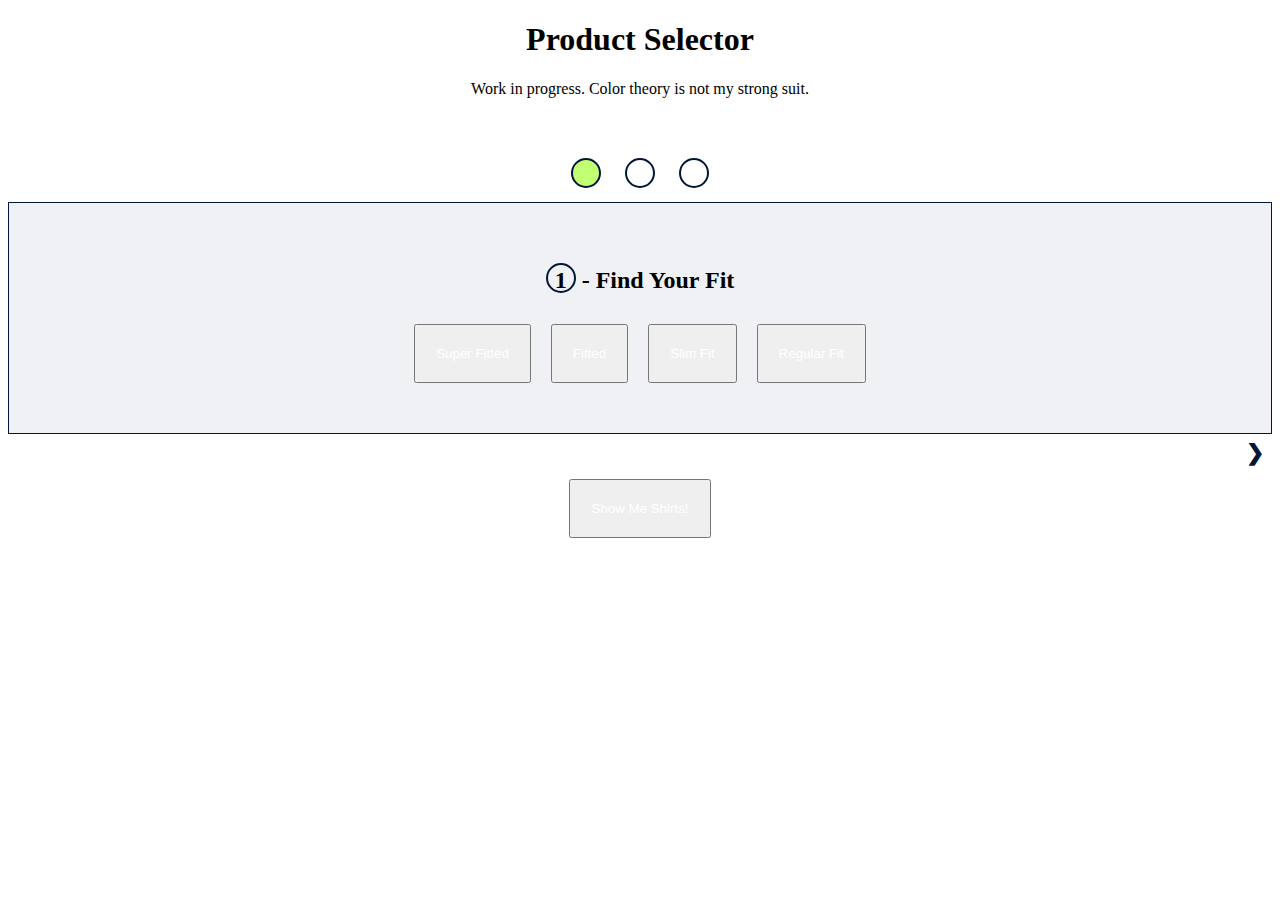
==== index.html @ 13cb2d7e "Created new file structure" ====
<!DOCTYPE html>
<html lang="en">
<head>
    <meta charset="UTF-8">
    <meta name="viewport" content="width=device-width, initial-scale=1.0">
    <title>Product Selector</title>
    <link rel="stylesheet" href="style.css">
</head>
<body>
    <section class="product-selector">
        <h1>Product Selector</h1>
        <p>Work in progress. Color theory is not my strong suit.</p>
      
        <div class="slider__dots">
          <span class="title--num slider__dot"></span>
          <span class="title--num slider__dot"></span>
          <span class="title--num slider__dot"></span>
        </div>
      
        <section class="category__slide fadeIn">
          <h2 class="category__title">
            <span class="title--num">1</span> - Find Your Fit
          </h2>
          <div class="fit">
            <button class="fit__btn" data-value="Super%20Fitted" data-type="fit">
              Super Fitted
            </button>
            <button data-value="Fitted" class="fit__btn" data-type="fit">
              Fitted
            </button>
            <button data-value="Slim%20Fit" class="fit__btn" data-type="fit">
              Slim Fit
            </button>
            <button data-value="Regular%20Fit" class="fit__btn" data-type="fit">
              Regular Fit
            </button>
          </div>
        </section>
      
        <section class="category__slide fadeIn">
          <h2 class="category__title">
            <span class="title--num">2</span> - Find Your Fabric
          </h2>
          <div class="fabric">
            <button class="fabric__btn" data-value="Oxford" data-type="FabType">
              Oxford
            </button>
            <button class="fabric__btn" data-value="Twill" data-type="FabType">
              Twill
            </button>
            <!-- <button class="fabric__btn" data-value='Herringbone' data-type='FabType'>Herringbone -almost no stock</button>  -->
            <button class="fabric__btn" data-value="Poplin" data-type="FabType">
              Poplin
            </button>
          </div>
        </section>
      
        <section class="category__slide fadeIn">
          <h2 class="category__title">
            <span class="title--num">3</span> - Find Your Cuff
          </h2>
          <div class="cuff">
            <button class="cuff__btn" data-value="Button%20Cuff" data-type="cuffType">
              Button Cuff
            </button>
            <button class="cuff__btn" data-value="Double%20Cuff" data-type="cuffType">
              Double Cuff
            </button>
          </div>
        </section>
      
        <!-- <section class="category__slide">
            <h2 class="category__title">Promotion</h2>
            <div class="promotion">
                <button class="promo__btn" data-value='4%20for%20£80' data-type='multibuy__offer'>4 for £80</button>
                <button class="promo__btn" data-value='4%20for%20£100' data-type='multibuy__offer'>4 for £100</button>
            </div>
        </section> -->
      
        <a class="slide--back">&#10094;</a>
        <a class="slide--next">&#10095;</a>
      
        <a id="final__btn" href=""
          ><button onclick="generateURL()">Show Me Shirts!</button></a
        >
      </section>
<script src="main.js"></script>
</body>
</html>
---- style.css ----
button {
    color: #fff;
    margin: 10px;
    padding: 20px;
  }

  .product-selector {
    margin-bottom: 35px;
  }

  .product-selector,
  .category__title,
  h1 {
    text-align: center !important;
  }

  .title--num {
    border: 2px solid #001539;
    border-radius: 50%;
    display: inline-block;
    height: 26px;
    line-height: 1.3;
    width: 26px;
    text-align: center;
  }

  .fit,
  .cuff,
  .fabric {
    display: flex;
    justify-content: center;
  }

  .product-selector p {
    margin-bottom: 50px;
  }

  .btn__active {
    background-color: #c3ff73;
    color: #001539;
  }

  .btn__active:hover {
    background-color: #c3ff73;
  }

  .category__slide {
    background: #f0f1f4;
    border: 1px solid #001539;
    display: none;
    margin-bottom: 35px;
    padding: 40px;
  }

  .control__buttons {
    margin-bottom: 20px;
  }

  .fadeIn {
    -webkit-animation-name: fadeIn;
    -webkit-animation-duration: 2s;
    animation-name: fadeIn;
    animation-duration: 2s;
  }

  @-webkit-keyframes fadeIn {
    from {
      opacity: 0.1;
    }
    to {
      opacity: 1;
    }
  }

  @keyframes fadeIn {
    from {
      opacity: 0.1;
    }
    to {
      opacity: 1;
    }
  }

  .product-selector .slide--back,
  .product-selector .slide--next {
    color: #001539;
    cursor: pointer;
    font-size: 22px;
    font-weight: bold;
    margin-top: -26px;
    padding: 16px;
    position: absolute;
    top: 50%;
    transition: 0.6s ease;
    user-select: none;
    width: auto;
  }

  .slide--back {
    left: 0;
  }

  .slide--next {
    right: 0;
  }

  .slide--back:hover,
  .slide--next:hover {
    background-color: #c3ff73;
    color: #fff;
  }

  .slider__dot {
    border: 2px solid #001539;
    margin: 10px;
  }

  .slider__dot--active {
    background: #c3ff73;
  }
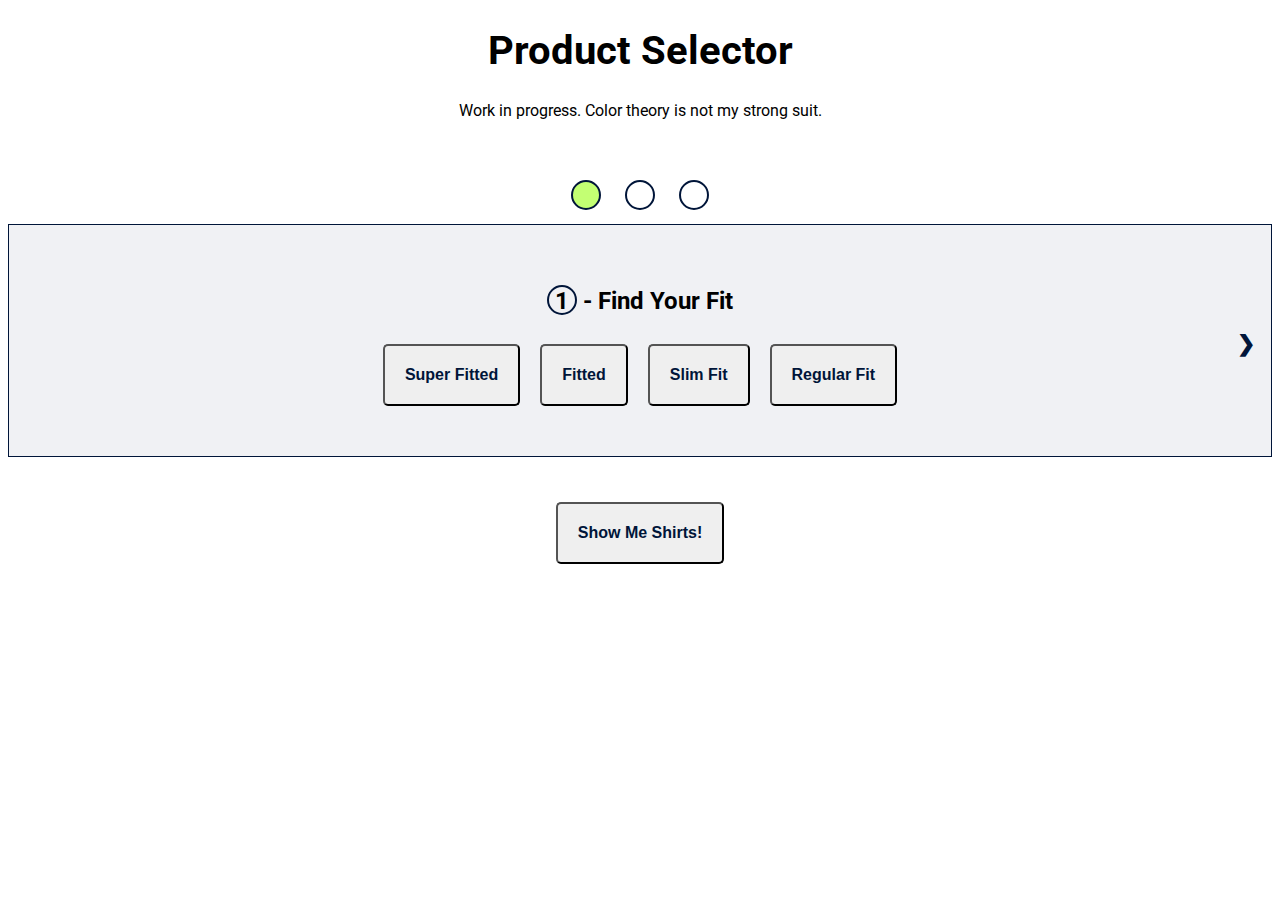
==== commit a81ad934: "Split file and minor tweaks" ====
--- a/index.html
+++ b/index.html
@@ -1,89 +1,89 @@
 <!DOCTYPE html>
 <html lang="en">
+
 <head>
     <meta charset="UTF-8">
     <meta name="viewport" content="width=device-width, initial-scale=1.0">
     <title>Product Selector</title>
     <link rel="stylesheet" href="style.css">
+    <link rel="preconnect" href="https://fonts.gstatic.com">
+    <link href="https://fonts.googleapis.com/css2?family=Roboto:wght@400;500;700&display=swap" rel="stylesheet">   
 </head>
+
 <body>
     <section class="product-selector">
+    
         <h1>Product Selector</h1>
         <p>Work in progress. Color theory is not my strong suit.</p>
-      
+    
         <div class="slider__dots">
-          <span class="title--num slider__dot"></span>
-          <span class="title--num slider__dot"></span>
-          <span class="title--num slider__dot"></span>
+            <span class="title--num slider__dot"></span>
+            <span class="title--num slider__dot"></span>
+            <span class="title--num slider__dot"></span>
         </div>
-      
-        <section class="category__slide fadeIn">
-          <h2 class="category__title">
-            <span class="title--num">1</span> - Find Your Fit
-          </h2>
-          <div class="fit">
-            <button class="fit__btn" data-value="Super%20Fitted" data-type="fit">
-              Super Fitted
-            </button>
-            <button data-value="Fitted" class="fit__btn" data-type="fit">
-              Fitted
-            </button>
-            <button data-value="Slim%20Fit" class="fit__btn" data-type="fit">
-              Slim Fit
-            </button>
-            <button data-value="Regular%20Fit" class="fit__btn" data-type="fit">
-              Regular Fit
-            </button>
-          </div>
+    
+        <section class="category__slide">
+            <a class="slide--back">&#10094;</a>
+
+            <section class="slide fadeIn">
+                <h2 class="category__title">
+                    <span class="title--num">1</span> - Find Your Fit
+                </h2>
+                <div class="fit">
+                    <button class="fit__btn" data-value="Super%20Fitted" data-type="fit">
+                        Super Fitted
+                    </button>
+                    <button data-value="Fitted" class="fit__btn" data-type="fit">
+                        Fitted
+                    </button>
+                    <button data-value="Slim%20Fit" class="fit__btn" data-type="fit">
+                        Slim Fit
+                    </button>
+                    <button data-value="Regular%20Fit" class="fit__btn" data-type="fit">
+                        Regular Fit
+                    </button>
+                </div>
+            </section>
+    
+            <section class="slide fadeIn">
+                <h2 class="category__title">
+                    <span class="title--num">2</span> - Find Your Fabric
+                </h2>
+                <div class="fabric">
+                    <button class="fabric__btn" data-value="Oxford" data-type="FabType">
+                        Oxford
+                    </button>
+                    <button class="fabric__btn" data-value="Twill" data-type="FabType">
+                        Twill
+                    </button>
+                    <button class="fabric__btn" data-value="Poplin" data-type="FabType">
+                        Poplin
+                    </button>
+                </div>
+            </section>
+    
+            <section class="slide fadeIn">
+                <h2 class="category__title">
+                    <span class="title--num">3</span> - Find Your Cuff
+                </h2>
+                <div class="cuff">
+                    <button class="cuff__btn" data-value="Button%20Cuff" data-type="cuffType">
+                        Button Cuff
+                    </button>
+                    <button class="cuff__btn" data-value="Double%20Cuff" data-type="cuffType">
+                        Double Cuff
+                    </button>
+                </div>
+            </section>
+    
+            <a class="slide--next">&#10095;</a>
+    
         </section>
-      
-        <section class="category__slide fadeIn">
-          <h2 class="category__title">
-            <span class="title--num">2</span> - Find Your Fabric
-          </h2>
-          <div class="fabric">
-            <button class="fabric__btn" data-value="Oxford" data-type="FabType">
-              Oxford
-            </button>
-            <button class="fabric__btn" data-value="Twill" data-type="FabType">
-              Twill
-            </button>
-            <!-- <button class="fabric__btn" data-value='Herringbone' data-type='FabType'>Herringbone -almost no stock</button>  -->
-            <button class="fabric__btn" data-value="Poplin" data-type="FabType">
-              Poplin
-            </button>
-          </div>
-        </section>
-      
-        <section class="category__slide fadeIn">
-          <h2 class="category__title">
-            <span class="title--num">3</span> - Find Your Cuff
-          </h2>
-          <div class="cuff">
-            <button class="cuff__btn" data-value="Button%20Cuff" data-type="cuffType">
-              Button Cuff
-            </button>
-            <button class="cuff__btn" data-value="Double%20Cuff" data-type="cuffType">
-              Double Cuff
-            </button>
-          </div>
-        </section>
-      
-        <!-- <section class="category__slide">
-            <h2 class="category__title">Promotion</h2>
-            <div class="promotion">
-                <button class="promo__btn" data-value='4%20for%20£80' data-type='multibuy__offer'>4 for £80</button>
-                <button class="promo__btn" data-value='4%20for%20£100' data-type='multibuy__offer'>4 for £100</button>
-            </div>
-        </section> -->
-      
-        <a class="slide--back">&#10094;</a>
-        <a class="slide--next">&#10095;</a>
-      
-        <a id="final__btn" href=""
-          ><button onclick="generateURL()">Show Me Shirts!</button></a
-        >
-      </section>
-<script src="main.js"></script>
+    
+        <a id="final__btn" href=""><button onclick="generateURL()">Show Me Shirts!</button></a>
+    
+    </section>
+    <script src="main.js"></script>
 </body>
+
 </html>--- a/style.css
+++ b/style.css
@@ -1,17 +1,27 @@
 button {
-    color: #fff;
+    border-radius: 5px;
+    color: #001539;
+    cursor: pointer;
+    font-size: 16px;
+    font-weight: 700; 
     margin: 10px;
     padding: 20px;
+
   }
 
   .product-selector {
-    margin-bottom: 35px;
+    font-family: 'Roboto', sans-serif;
+    margin: 0 auto;
+  }
+
+  .product-selector h1 {
+    font-size: 40px;
   }
 
   .product-selector,
   .category__title,
   h1 {
-    text-align: center !important;
+    text-align: center;
   }
 
   .title--num {
@@ -19,7 +29,7 @@
     border-radius: 50%;
     display: inline-block;
     height: 26px;
-    line-height: 1.3;
+    line-height: 1.2;
     width: 26px;
     text-align: center;
   }
@@ -29,6 +39,7 @@
   .fabric {
     display: flex;
     justify-content: center;
+    flex-wrap: wrap;
   }
 
   .product-selector p {
@@ -44,16 +55,18 @@
     background-color: #c3ff73;
   }
 
+/* Slides */
+
   .category__slide {
     background: #f0f1f4;
     border: 1px solid #001539;
-    display: none;
     margin-bottom: 35px;
     padding: 40px;
+    position: relative;
   }
 
-  .control__buttons {
-    margin-bottom: 20px;
+  .slide {
+    display: none;
   }
 
   .fadeIn {
@@ -81,6 +94,8 @@
     }
   }
 
+  /* Slider control buttons */
+
   .product-selector .slide--back,
   .product-selector .slide--next {
     color: #001539;
@@ -106,9 +121,11 @@
 
   .slide--back:hover,
   .slide--next:hover {
-    background-color: #c3ff73;
+    background-color: rgba(195, 255, 117, 0.6);
     color: #fff;
   }
+
+  /* dots */
 
   .slider__dot {
     border: 2px solid #001539;
